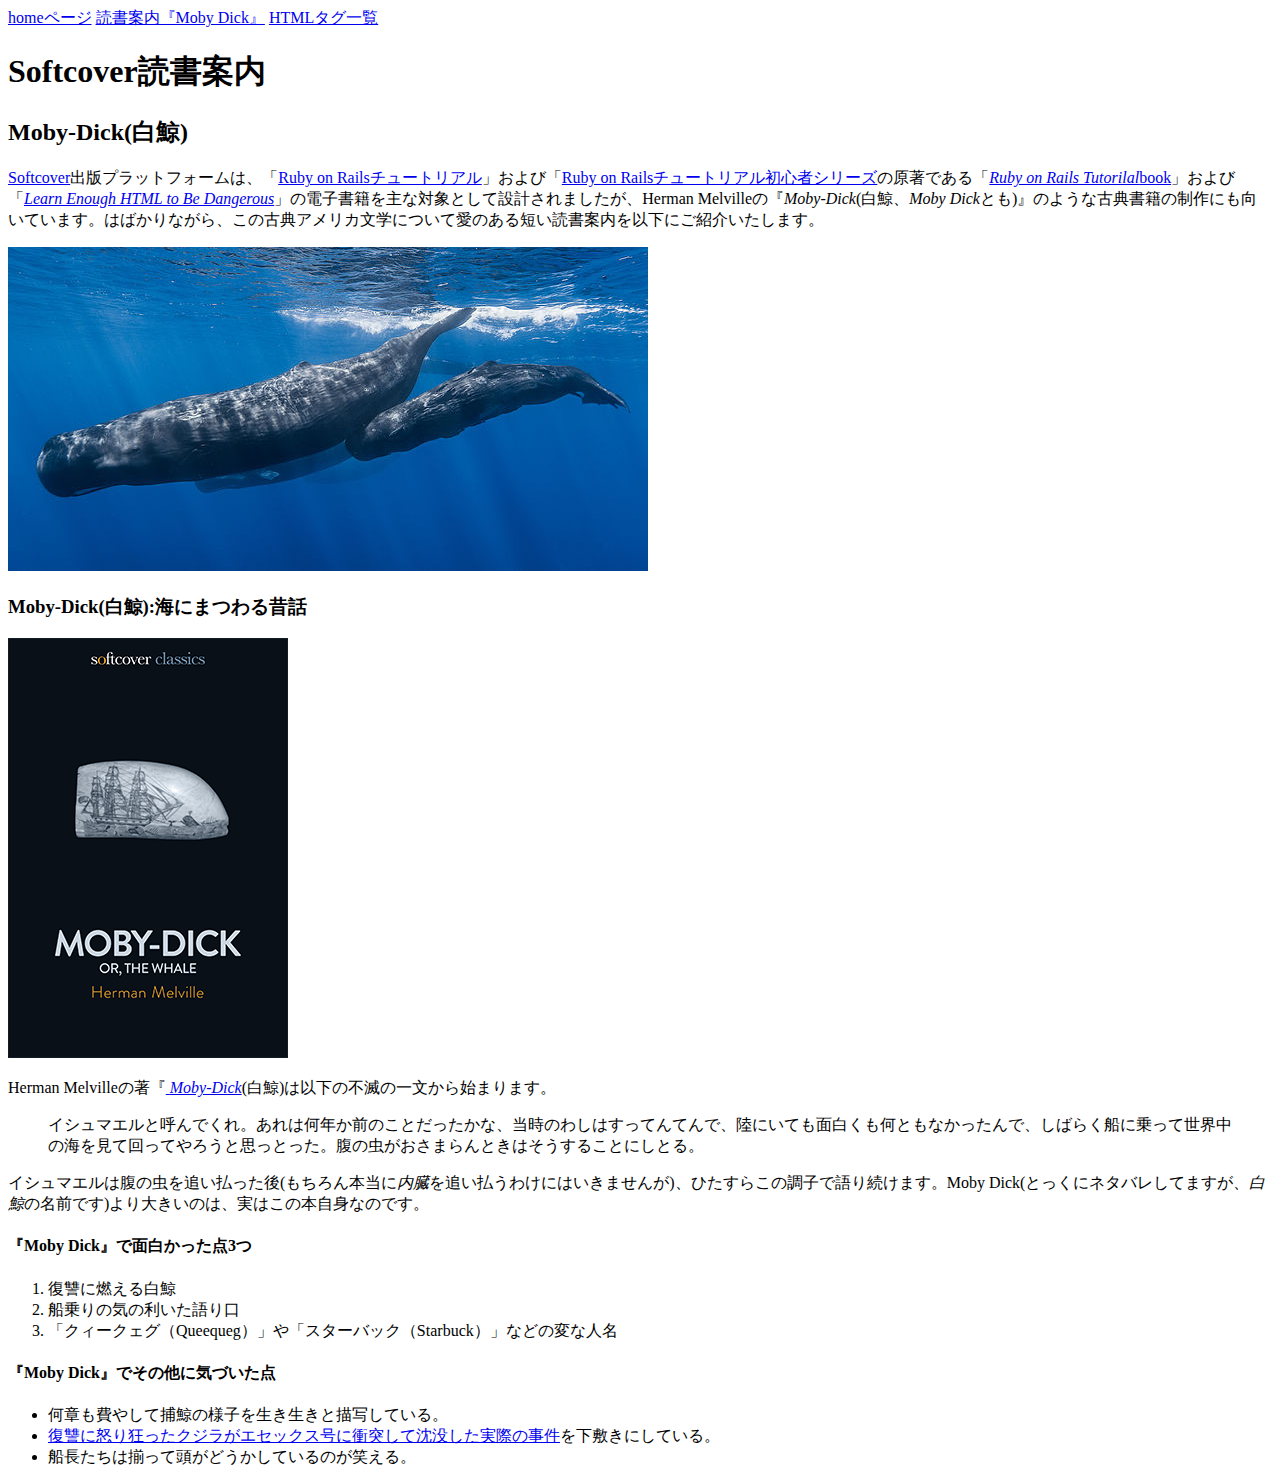
==== moby_dick.html @ 4dcd21d8 "Add a Moby Dick page and a menu" ====
<!DOCTYPE html>
<html lang="ja">
	<head>
		<title>Moby Dick(白鯨)</title>
		<meta charset="utf-8">
	</head>
	<body>

		<div>
      <a href="index.html">homeページ</a>
      <a href="moby_dick.html">読書案内『Moby Dick』</a>
      <a href="tags.html">HTMLタグ一覧</a>
    </div>

		<!-- スタイルをもっと追加すること(最後のセクションで行う予定) -->
		<header>
			<h1>Softcover読書案内</h1>
			<h2>Moby-Dick(白鯨)</h2>
		</header>

		<div>
			<p>
				<a href="https://www.softcover.io/">Softcover</a>出版プラットフォームは、「<a href=”https://railstutorial.jp”>Ruby on Railsチュートリアル</a>」および「<a href="https://railstutorial.jp/learnenough">Ruby on Railsチュートリアル初心者シリーズ</a>の原著である「<a href="https://railstutorial.org/book"><em>Ruby on Rails Tutorilal</em>book</a>」および「<a href="https://learnenough.com/html"><em>Learn Enough HTML to Be Dangerous</em></a>」の電子書籍を主な対象として設計されましたが、Herman Melvilleの『<em>Moby-Dick</em>(白鯨、<em>Moby Dick</em>とも)』のような古典書籍の制作にも向いています。はばかりながら、この古典アメリカ文学について愛のある短い読書案内を以下にご紹介いたします。
			</p>
		</div>

    <a href="https://commons.wikimedia.org/wiki/File:Sperm_whale_pod.jpg">
		  <img src="images/sperm_whales.jpg" alt="白鯨">
		</a>

		<div>

			<h3>Moby-Dick(白鯨):海にまつわる昔話</h3>

			<a href="https://www.softcover.io/read/6070fb03/moby-dick"
			  target="_blank" rel="noopener">
				<img src="images/moby_dick.png" alt="Moby-Dick(白鯨)">
			</a>

			<p>
				Herman Melvilleの著『<a href="https://www.softcover.io/read/6070fb03/moby-dick"
				  target="_blank" rel="noopener">
				  <em>Moby-Dick</em></a>(白鯨)は以下の不滅の一文から始まります。
			</p>

			<blockquote>
				<p>
					<span>イシュマエルと呼んでくれ。</span>あれは何年か前のことだったかな、当時のわしはすってんてんで、陸にいても面白くも何ともなかったんで、しばらく船に乗って世界中の海を見て回ってやろうと思っとった。腹の虫がおさまらんときはそうすることにしとる。
				</p>
			</blockquote>

			<p>
				イシュマエルは腹の虫を追い払った後(もちろん本当に<em>内臓</em>を追い払うわけにはいきませんが)、ひたすらこの調子で語り続けます。Moby Dick(とっくにネタバレしてますが、<em>白鯨</em>の名前です)より大きいのは、実はこの本自身なのです。
			</p>

			<h4>『Moby Dick』で面白かった点3つ</h4>

      <ol>
        <li>復讐に燃える白鯨</li>
        <li>船乗りの気の利いた語り口</li>
        <li>「クィークェグ（Queequeg）」や「スターバック（Starbuck）」などの変な人名</li>
      </ol>

      <h4>『Moby Dick』でその他に気づいた点</h4>

      <ul>
        <li>何章も費やして捕鯨の様子を生き生きと描写している。</li>
        <li><a href="https://en.wikipedia.org/wiki/Essex_(whaleship)"
             target="_blank" rel="noopener">復讐に怒り狂ったクジラがエセックス号に衝突して沈没した実際の事件</a>を下敷きにしている。</a></li>
        <li>船長たちは揃って頭がどうかしているのが笑える。</li>
      </ul>
		</div>
	</body>	
</html>
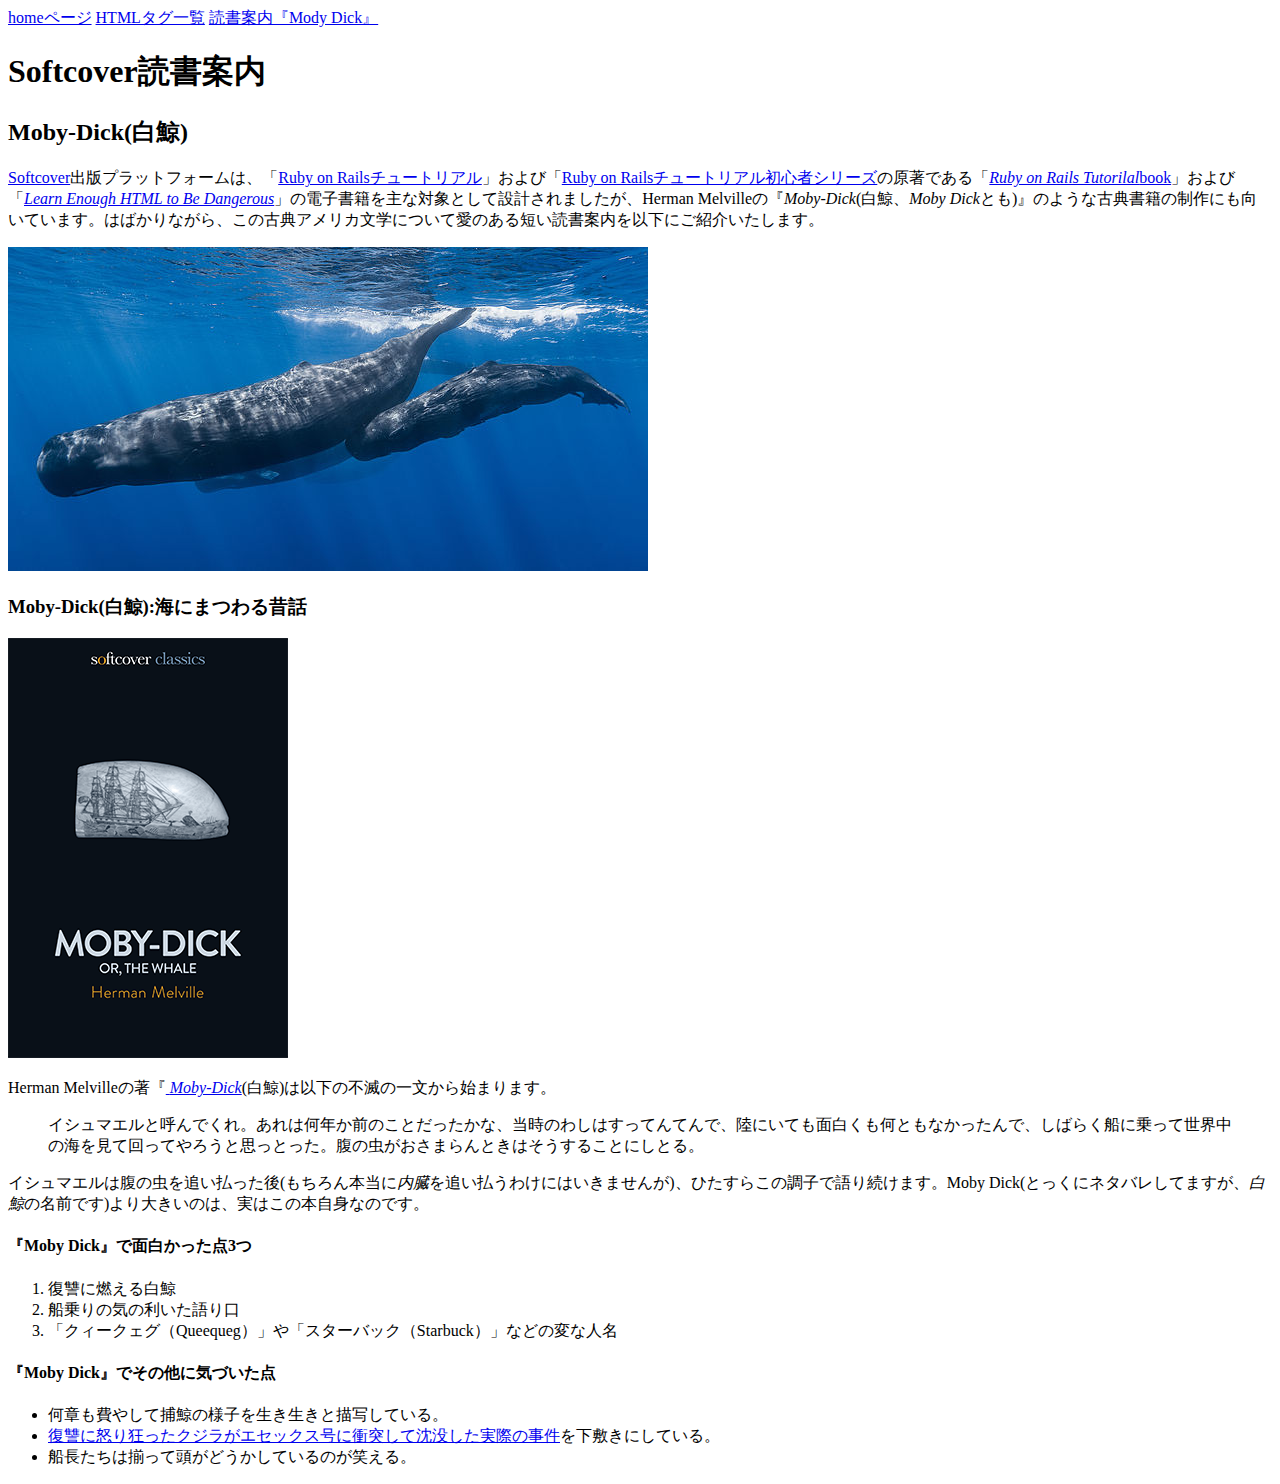
==== commit b2ab1d07: "Add a Moby Dick page and a menu_2" ====
--- a/moby_dick.html
+++ b/moby_dick.html
@@ -8,8 +8,8 @@
 
 		<div>
       <a href="index.html">homeページ</a>
-      <a href="moby_dick.html">読書案内『Moby Dick』</a>
       <a href="tags.html">HTMLタグ一覧</a>
+      <a href="moby_dick.html">読書案内『Mody Dick』</a>
     </div>
 
 		<!-- スタイルをもっと追加すること(最後のセクションで行う予定) -->
@@ -66,7 +66,7 @@
       <ul>
         <li>何章も費やして捕鯨の様子を生き生きと描写している。</li>
         <li><a href="https://en.wikipedia.org/wiki/Essex_(whaleship)"
-             target="_blank" rel="noopener">復讐に怒り狂ったクジラがエセックス号に衝突して沈没した実際の事件</a>を下敷きにしている。</a></li>
+             target="_blank" rel="noopener">復讐に怒り狂ったクジラがエセックス号に衝突して沈没した実際の事件</a>を下敷きにしている。</li>
         <li>船長たちは揃って頭がどうかしているのが笑える。</li>
       </ul>
 		</div>
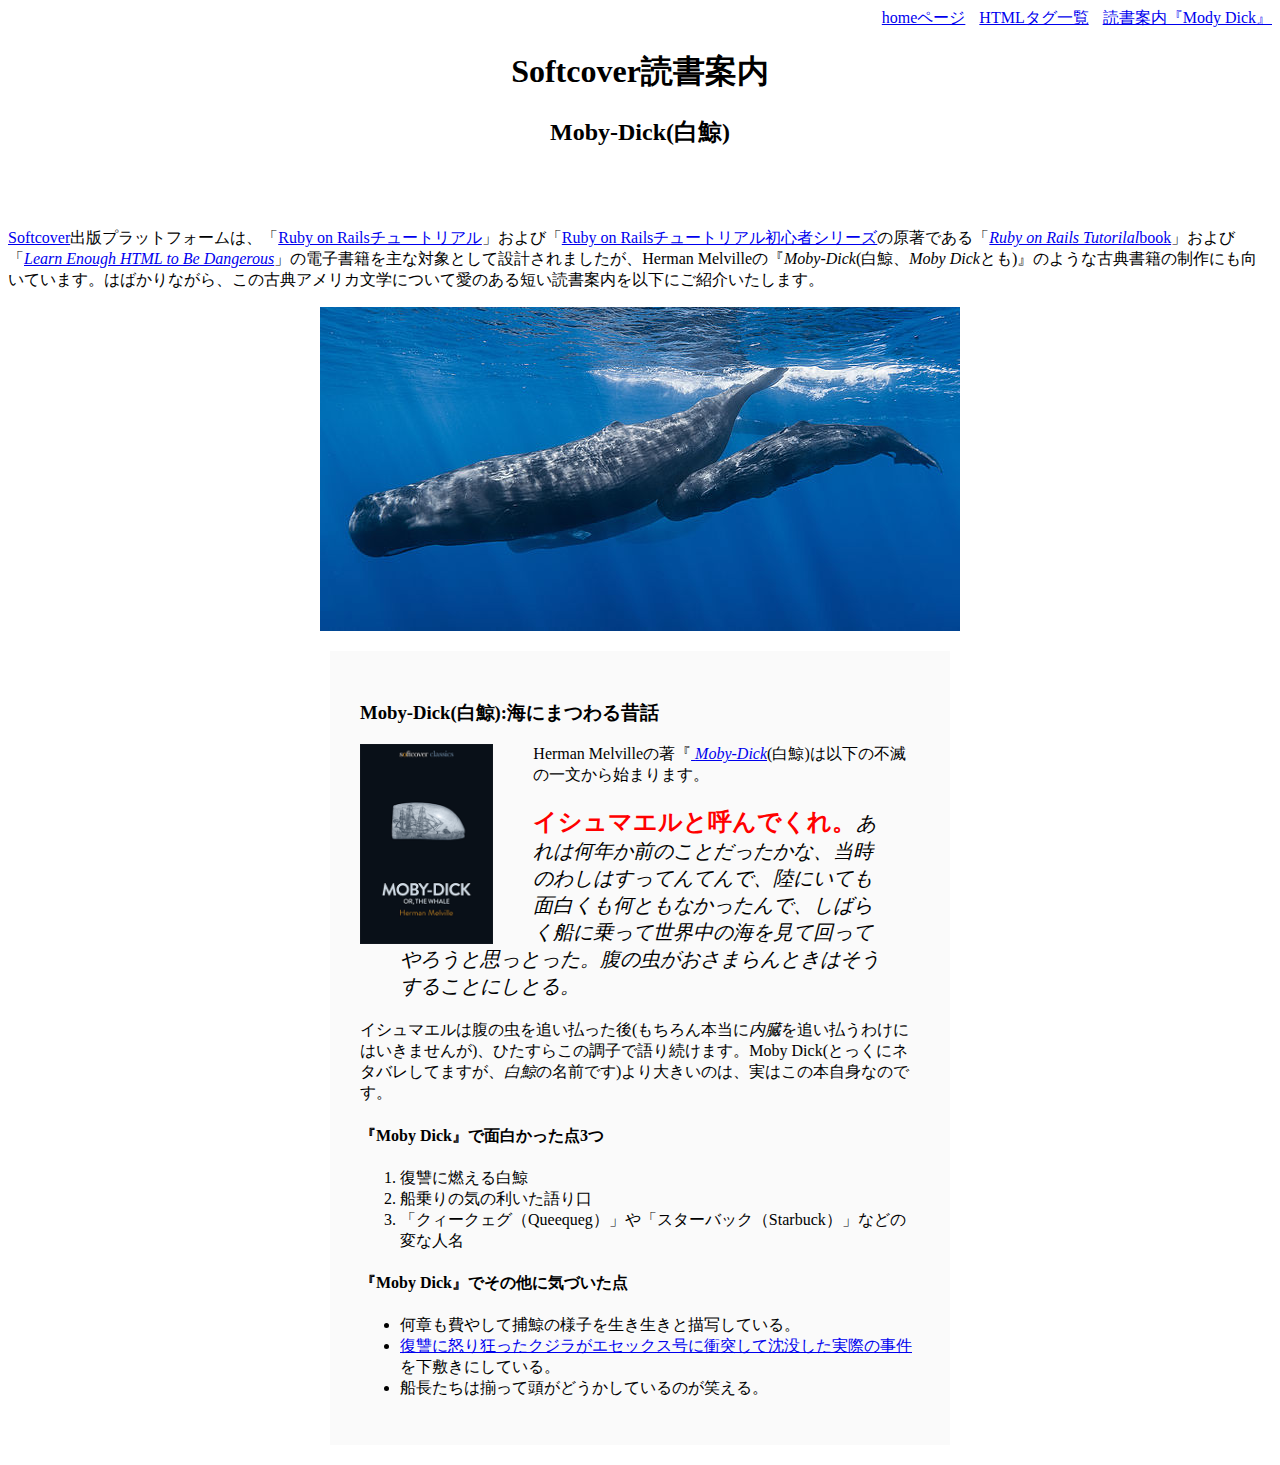
==== commit 92ffea25: "Refactor inline styles into a stylesheet" ====
--- a/moby_dick.html
+++ b/moby_dick.html
@@ -6,14 +6,14 @@
 	</head>
 	<body>
 
-		<div>
+		<div style="text-align: right;">
       <a href="index.html">homeページ</a>
-      <a href="tags.html">HTMLタグ一覧</a>
-      <a href="moby_dick.html">読書案内『Mody Dick』</a>
+      <a href="tags.html" style="margin: 0 0 0 10px;">HTMLタグ一覧</a>
+      <a href="moby_dick.html" style="margin: 0 0 0 10px;">読書案内『Mody Dick』</a>
     </div>
 
 		<!-- スタイルをもっと追加すること(最後のセクションで行う予定) -->
-		<header>
+		<header style="text-align: center; margin: 0 0 80px;">
 			<h1>Softcover読書案内</h1>
 			<h2>Moby-Dick(白鯨)</h2>
 		</header>
@@ -25,16 +25,18 @@
 		</div>
 
     <a href="https://commons.wikimedia.org/wiki/File:Sperm_whale_pod.jpg">
-		  <img src="images/sperm_whales.jpg" alt="白鯨">
+		  <img src="images/sperm_whales.jpg"
+			style="display: block; margin: 0 auto;">
 		</a>
 
-		<div>
+		<div style="width: 560px; margin: 20px auto; padding: 30px;
+		background-color: #fafafa;">
 
 			<h3>Moby-Dick(白鯨):海にまつわる昔話</h3>
 
 			<a href="https://www.softcover.io/read/6070fb03/moby-dick"
 			  target="_blank" rel="noopener">
-				<img src="images/moby_dick.png" alt="Moby-Dick(白鯨)">
+				<img src="images/moby_dick.png" alt="Moby-Dick(白鯨)" height="200px" style="float: left; margin-right: 40px;">
 			</a>
 
 			<p>
@@ -43,9 +45,9 @@
 				  <em>Moby-Dick</em></a>(白鯨)は以下の不滅の一文から始まります。
 			</p>
 
-			<blockquote>
+			<blockquote style="font-style: italic; font-size: 20px;">
 				<p>
-					<span>イシュマエルと呼んでくれ。</span>あれは何年か前のことだったかな、当時のわしはすってんてんで、陸にいても面白くも何ともなかったんで、しばらく船に乗って世界中の海を見て回ってやろうと思っとった。腹の虫がおさまらんときはそうすることにしとる。
+					<span style="font-style: normal; font-size: 24px; font-weight: bold; color: #ff0000;">イシュマエルと呼んでくれ。</span>あれは何年か前のことだったかな、当時のわしはすってんてんで、陸にいても面白くも何ともなかったんで、しばらく船に乗って世界中の海を見て回ってやろうと思っとった。腹の虫がおさまらんときはそうすることにしとる。
 				</p>
 			</blockquote>
 
